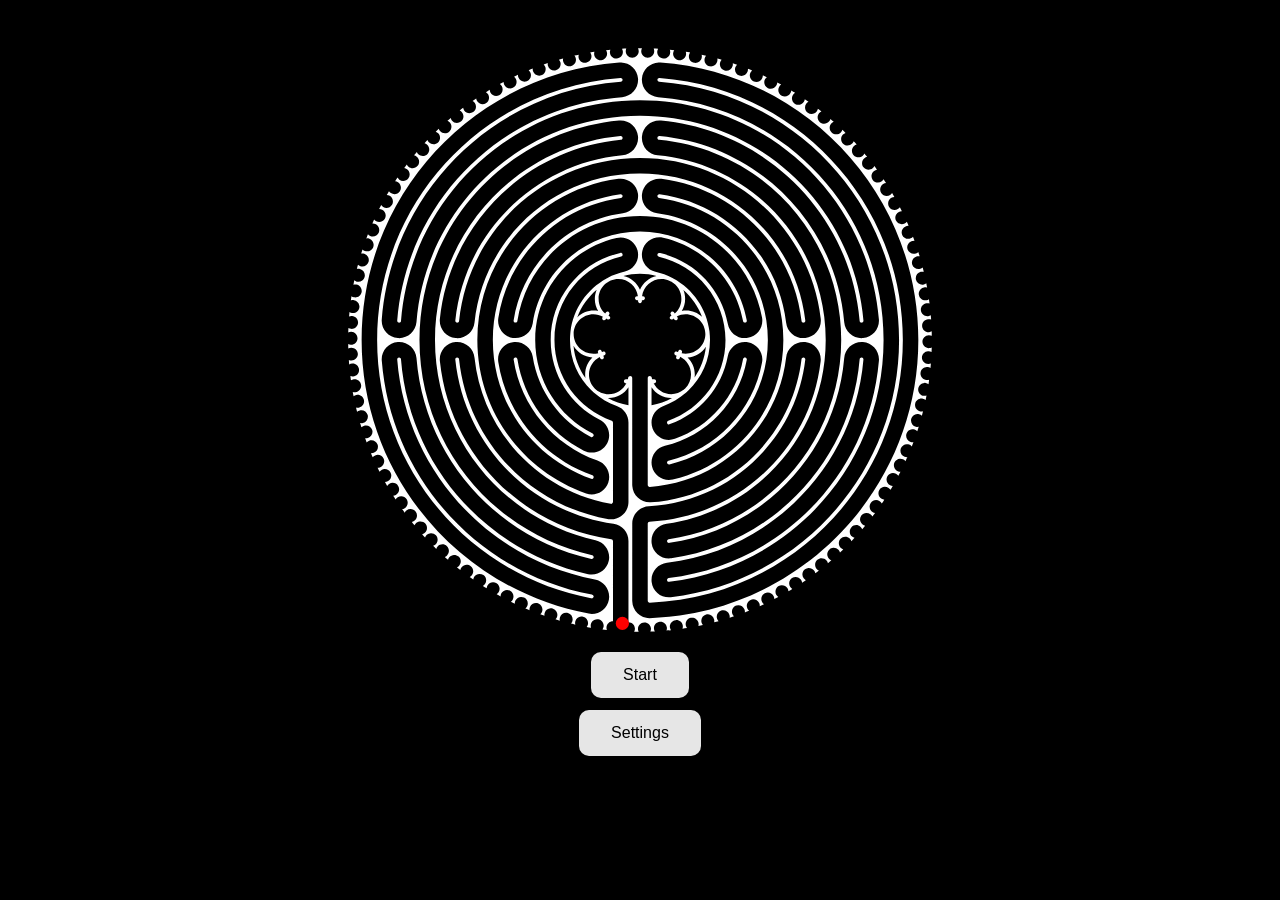
==== paid/index.html @ fabbf969 "split free/paid" ====
<!DOCTYPE html>
<html lang="en">
<head>
<meta charset="UTF-8">
<title>Labyrinth</title>
<link rel="stylesheet" href="style.css">
<link rel="manifest" href="manifest.json">
<meta name="theme-color" content="#000000">
<meta name="viewport" content="width=device-width, initial-scale=1">
</head>

<body>

<div id="labyrinth">

  <img src="labyrinth.svg" id="labyrinthImage">

  <svg id="ballLayer" viewBox="0 0 730 730"></svg>

</div>

<button id="startButton">Start</button>
<button id="settingsButton">Settings</button>

<div id="settingsPanel">

<div id="aboutPage">

<h2>About</h2>

<p>
A simple tool to interrupt the constant stream of thoughts.
The shape of the Chartres labyrinth adds a quiet sense of wonder.
</p>
<p>
It is traditionally seen as a path through life, but you don’t need to hold onto any meaning.
</p>
<p>
Just follow the ball and notice what you feel.
</p>

</div>

<label>
Journey time (minutes)
<input id="journeyInput" type="number" value="3" min="1" max="20">
</label>

<label>
Pause (seconds)
<input id="pauseInput" type="number" value="5" min="0" max="60">
</label>

<label>
Ball color
<input id="ballColorInput" type="color" value="#c49a3a">
</label>

<label>
Background
<input id="bgColorInput" type="color" value="#000000">
</label>

<button id="resetButton">Reset</button>

</div>

<script src="app.js"></script>
</body>
</html>
---- paid/style.css ----
body {
  margin: 0;
  background: #000;

  display: flex;
  flex-direction: column;
  align-items: center;

  font-family: system-ui, -apple-system, Segoe UI, Roboto, sans-serif;
}

#labyrinth {
  transform: scale(min(85vmin / 600, 1));
  transform-origin: top center;
  position: relative;
  margin-top: 40px;
}

#labyrinth svg {
  width: 600px;
  height: auto;
  display: block;
}

#labyrinth img {
  display: block;
  width: 600px;
}

#ballLayer {
  position: absolute;
  top: 0;
  left: 0;
  width: 600px;
  height: 600px;
  pointer-events: none;
}

button {
  margin-top: 16px;
  padding: 14px 32px;
  font-size: 16px;
  cursor: pointer;

  border: none;
  border-radius: 10px;

  background: #e6e6e6;
  color: #000;

  transition: background 0.2s;
}

button:hover {
  background: #f2f2f2;
}

#settingsPanel {
  display: none;

  position: fixed;
  top: 50%;
  left: 50%;
  transform: translate(-50%, -50%);

  padding: 24px;

  background: #111;
  color: white;

  border-radius: 12px;

  width: min(90vw, 420px);
  box-sizing: border-box;
}

#settingsPanel label {
  display: flex;
  justify-content: space-between;
  align-items: center;
  margin: 16px 0;
  font-size: 18px;
}

#settingsPanel input {
  margin-left: 12px;
  font-size: 18px;
  padding: 6px 8px;
}

#settingsPanel label {
  gap: 12px;
}

#settingsPanel input {
  width: 80px;
  text-align: right;
}

#settingsPanel input[type="color"] {
  width: 40px;
  height: 32px;
  padding: 0;
  border: none;
}

#settingsPanel button {
  margin-top: 20px;
  width: 100%;
}

button {
  margin-top: 12px;
}

#aboutPage {
  display: none;
  max-width: 600px;
  margin-top: 40px;
  color: #ddd;
  line-height: 1.6;
  font-size: 18px;
}
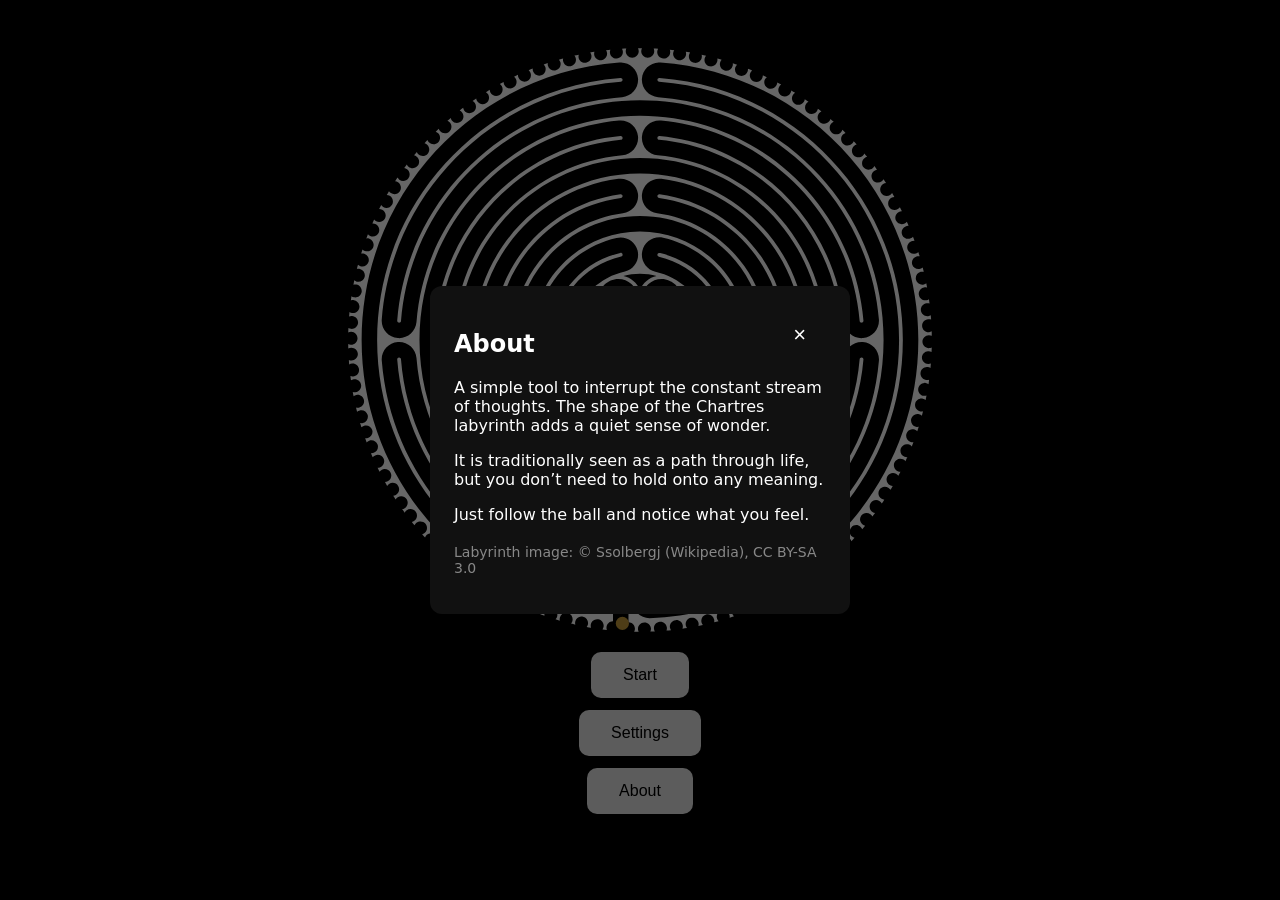
==== commit 02292456: "paid: about, icons" ====
--- a/paid/index.html
+++ b/paid/index.html
@@ -21,25 +21,9 @@
 
 <button id="startButton">Start</button>
 <button id="settingsButton">Settings</button>
+<button id="aboutButton">About</button>
 
 <div id="settingsPanel">
-
-<div id="aboutPage">
-
-<h2>About</h2>
-
-<p>
-A simple tool to interrupt the constant stream of thoughts.
-The shape of the Chartres labyrinth adds a quiet sense of wonder.
-</p>
-<p>
-It is traditionally seen as a path through life, but you don’t need to hold onto any meaning.
-</p>
-<p>
-Just follow the ball and notice what you feel.
-</p>
-
-</div>
 
 <label>
 Journey time (minutes)
@@ -65,6 +49,29 @@
 
 </div>
 
+<div id="aboutPage">
+
+    <div id="aboutContent">
+     <button id="closeAbout">×</button>
+
+<h2>About</h2>
+
+<p>
+A simple tool to interrupt the constant stream of thoughts.
+The shape of the Chartres labyrinth adds a quiet sense of wonder.
+</p>
+<p>
+It is traditionally seen as a path through life, but you don’t need to hold onto any meaning.
+</p>
+<p>
+Just follow the ball and notice what you feel.
+</p>
+<p id="credit">
+  Labyrinth image: © Ssolbergj (Wikipedia), CC BY-SA 3.0
+</p>
+</div>
+</div>
+
 <script src="app.js"></script>
 </body>
 </html>
--- a/paid/style.css
+++ b/paid/style.css
@@ -116,9 +116,48 @@
 
 #aboutPage {
   display: none;
-  max-width: 600px;
-  margin-top: 40px;
-  color: #ddd;
-  line-height: 1.6;
-  font-size: 18px;
+
+  position: fixed;
+  top: 0;
+  left: 0;
+  width: 100%;
+  height: 100%;
+
+  background: rgba(0, 0, 0, 0.6);
+
+  z-index: 10;
+
+  display: flex;
+  align-items: center;
+  justify-content: center;
+}
+
+#closeAbout {
+  position: absolute;
+  top: 10px;
+  right: 12px;
+
+  background: none;
+  border: none;
+  color: white;
+
+  font-size: 22px;
+  cursor: pointer;
+}
+#aboutContent {
+  background: #111;
+  color: white;
+
+  padding: 24px;
+  border-radius: 12px;
+
+  width: min(90vw, 420px);
+  box-sizing: border-box;
+
+  position: relative;
+}
+#credit {
+  margin-top: 20px;
+  font-size: 14px;
+  color: #888;
 }
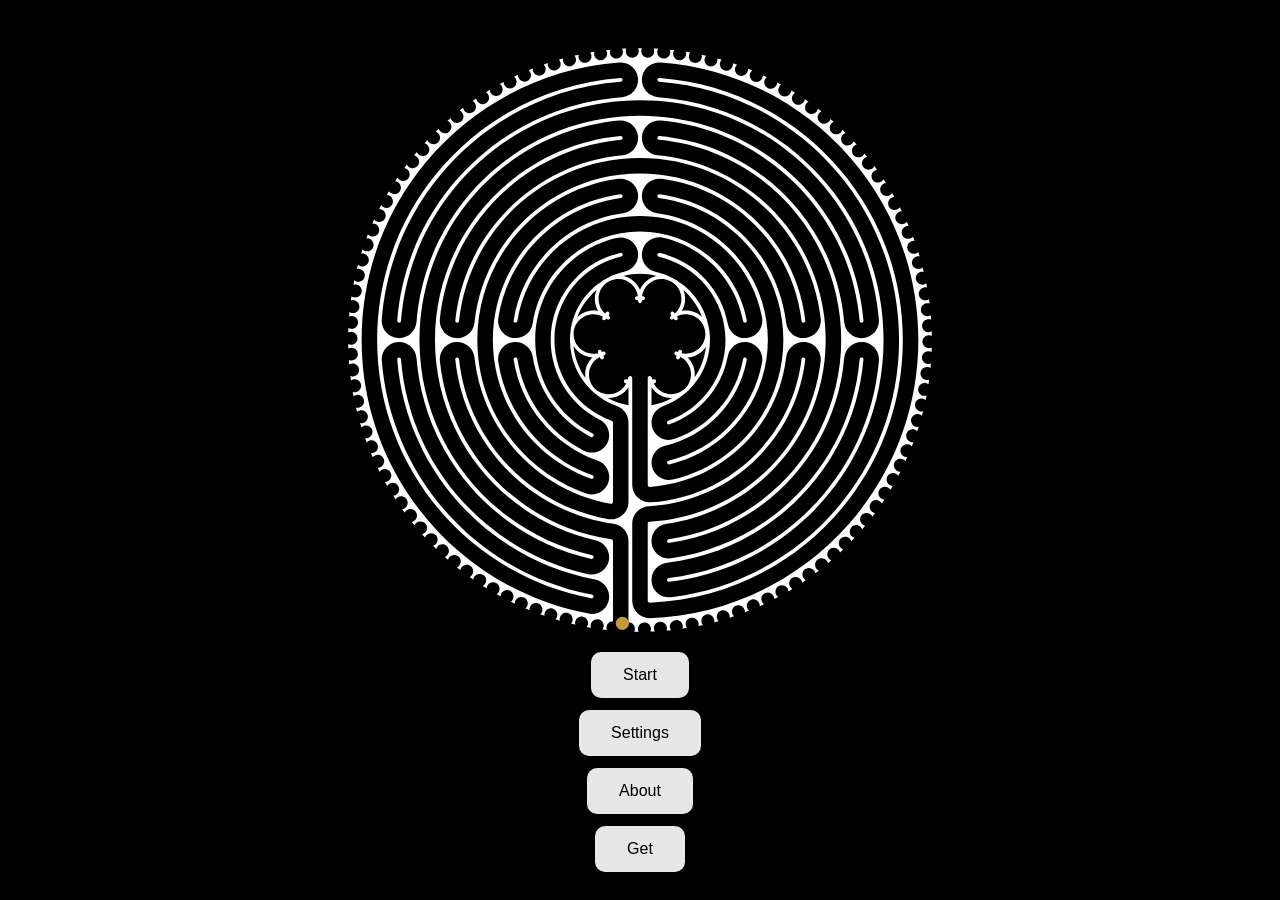
==== commit 6ff046fa: "Get button" ====
--- a/paid/index.html
+++ b/paid/index.html
@@ -22,6 +22,7 @@
 <button id="startButton">Start</button>
 <button id="settingsButton">Settings</button>
 <button id="aboutButton">About</button>
+<button id="getButton">Get</button>
 
 <div id="settingsPanel">
 
--- a/paid/style.css
+++ b/paid/style.css
@@ -126,10 +126,13 @@
   background: rgba(0, 0, 0, 0.6);
 
   z-index: 10;
-
-  display: flex;
+  
   align-items: center;
   justify-content: center;
+}
+
+#aboutPage.active {
+  display: flex;
 }
 
 #closeAbout {
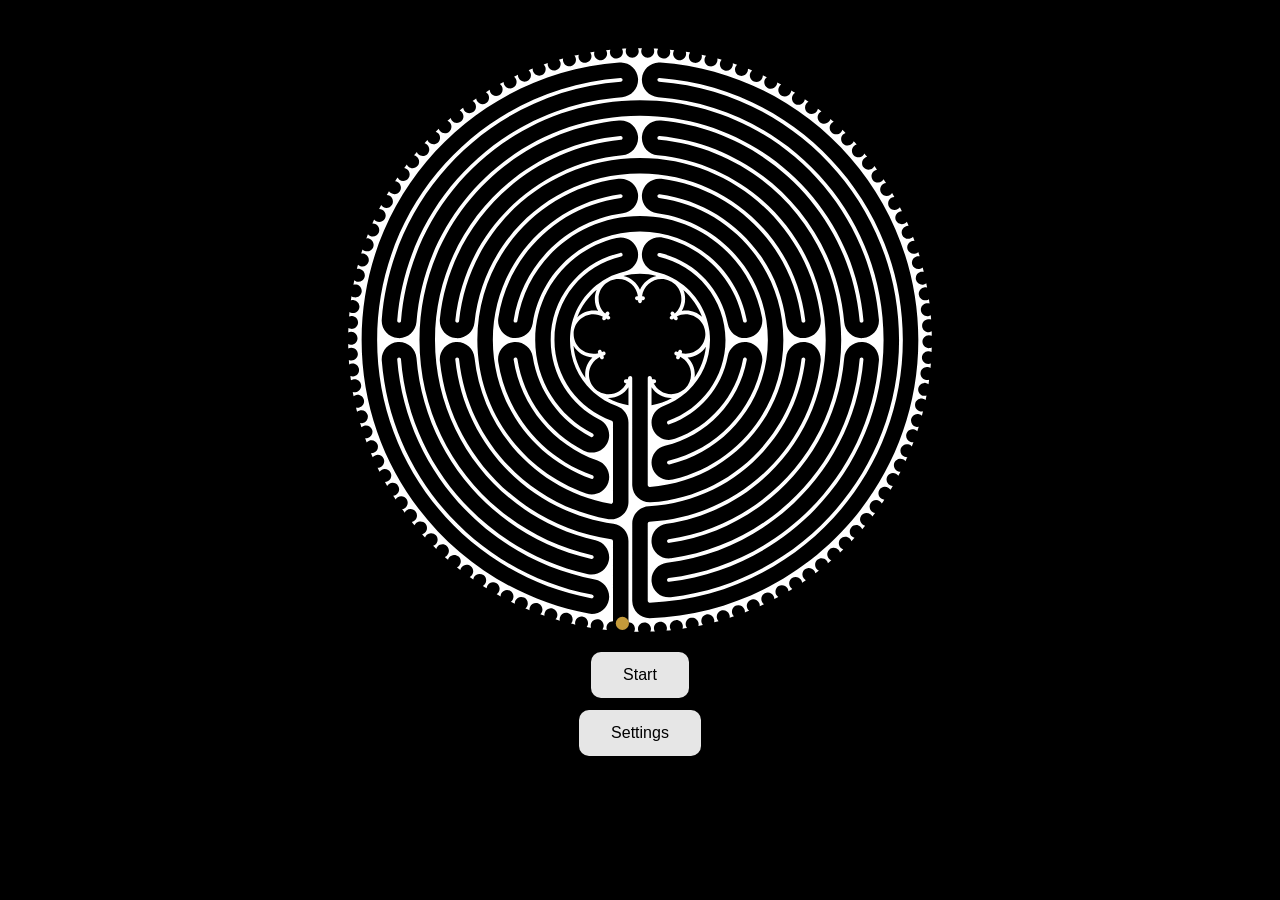
==== commit 1ece6827: "LAbyrinth.html instead About" ====
--- a/paid/index.html
+++ b/paid/index.html
@@ -21,7 +21,6 @@
 
 <button id="startButton">Start</button>
 <button id="settingsButton">Settings</button>
-<button id="aboutButton">About</button>
 <button id="getButton">Get</button>
 
 <div id="settingsPanel">
@@ -50,27 +49,6 @@
 
 </div>
 
-<div id="aboutPage">
-
-    <div id="aboutContent">
-     <button id="closeAbout">×</button>
-
-<h2>About</h2>
-
-<p>
-A simple tool to interrupt the constant stream of thoughts.
-The shape of the Chartres labyrinth adds a quiet sense of wonder.
-</p>
-<p>
-It is traditionally seen as a path through life, but you don’t need to hold onto any meaning.
-</p>
-<p>
-Just follow the ball and notice what you feel.
-</p>
-<p id="credit">
-  Labyrinth image: © Ssolbergj (Wikipedia), CC BY-SA 3.0
-</p>
-</div>
 </div>
 
 <script src="app.js"></script>
--- a/paid/style.css
+++ b/paid/style.css
@@ -112,55 +112,4 @@
 
 button {
   margin-top: 12px;
-}
-
-#aboutPage {
-  display: none;
-
-  position: fixed;
-  top: 0;
-  left: 0;
-  width: 100%;
-  height: 100%;
-
-  background: rgba(0, 0, 0, 0.6);
-
-  z-index: 10;
-  
-  align-items: center;
-  justify-content: center;
-}
-
-#aboutPage.active {
-  display: flex;
-}
-
-#closeAbout {
-  position: absolute;
-  top: 10px;
-  right: 12px;
-
-  background: none;
-  border: none;
-  color: white;
-
-  font-size: 22px;
-  cursor: pointer;
-}
-#aboutContent {
-  background: #111;
-  color: white;
-
-  padding: 24px;
-  border-radius: 12px;
-
-  width: min(90vw, 420px);
-  box-sizing: border-box;
-
-  position: relative;
-}
-#credit {
-  margin-top: 20px;
-  font-size: 14px;
-  color: #888;
 }
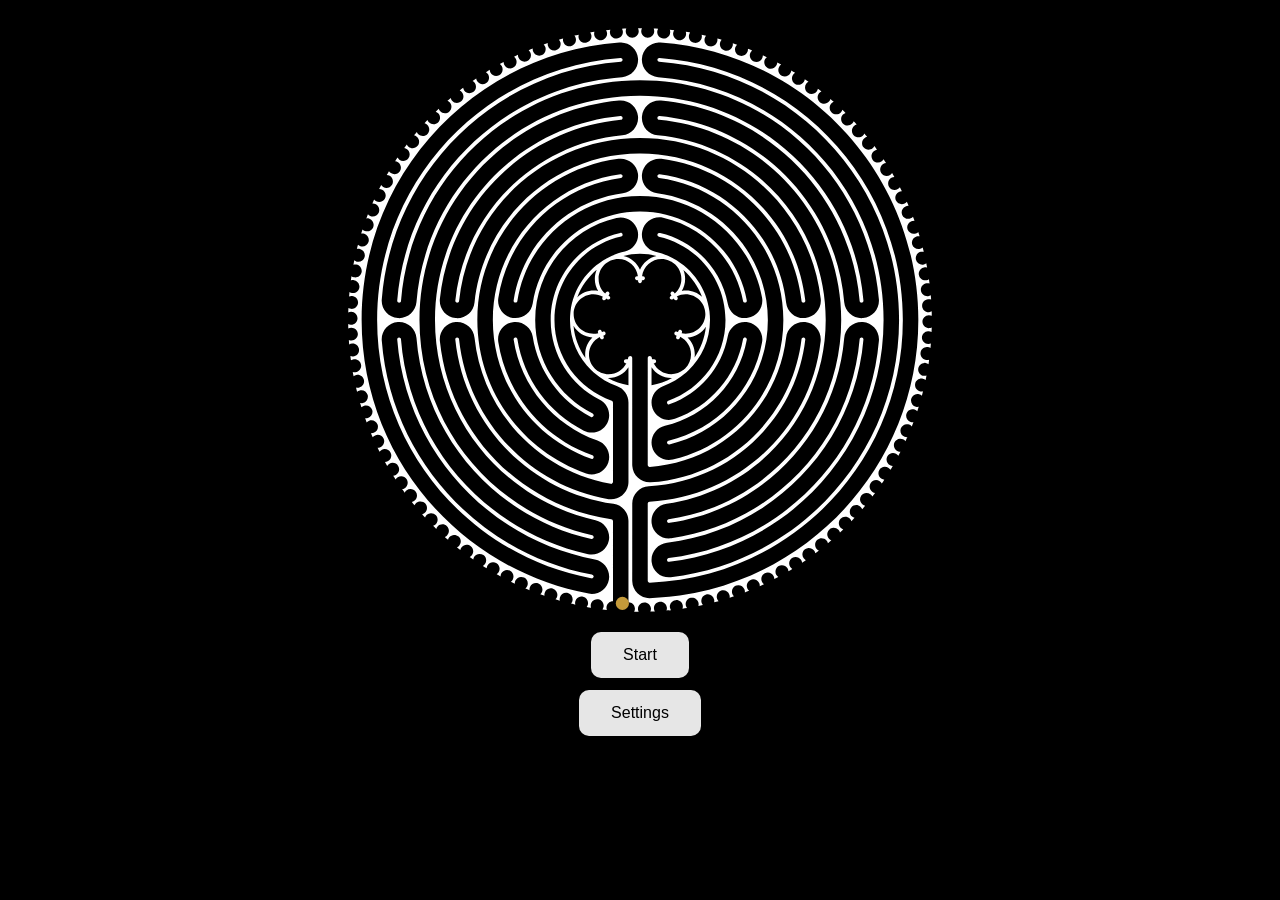
==== commit 58dd052a: "Closing settings on a mobile, pause when getting" ====
--- a/paid/index.html
+++ b/paid/index.html
@@ -22,6 +22,8 @@
 <button id="startButton">Start</button>
 <button id="settingsButton">Settings</button>
 <button id="getButton">Get</button>
+
+<div id="overlay"></div>
 
 <div id="settingsPanel">
 
--- a/paid/style.css
+++ b/paid/style.css
@@ -11,29 +11,28 @@
 }
 
 #labyrinth {
-  transform: scale(min(85vmin / 600, 1));
-  transform-origin: top center;
+  width: min(90vw, 600px);
   position: relative;
-  margin-top: 40px;
+  margin: 20px auto 0;
 }
 
 #labyrinth svg {
-  width: 600px;
+  width: 100%;
   height: auto;
   display: block;
 }
 
 #labyrinth img {
   display: block;
-  width: 600px;
+  width: 100%;
 }
 
 #ballLayer {
   position: absolute;
   top: 0;
   left: 0;
-  width: 600px;
-  height: 600px;
+  width: 100%;
+  aspect-ratio: 1 / 1;
   pointer-events: none;
 }
 
@@ -112,4 +111,11 @@
 
 button {
   margin-top: 12px;
+}
+
+#overlay {
+  display: none;
+  position: fixed;
+  inset: 0;
+  background: transparent;
 }
